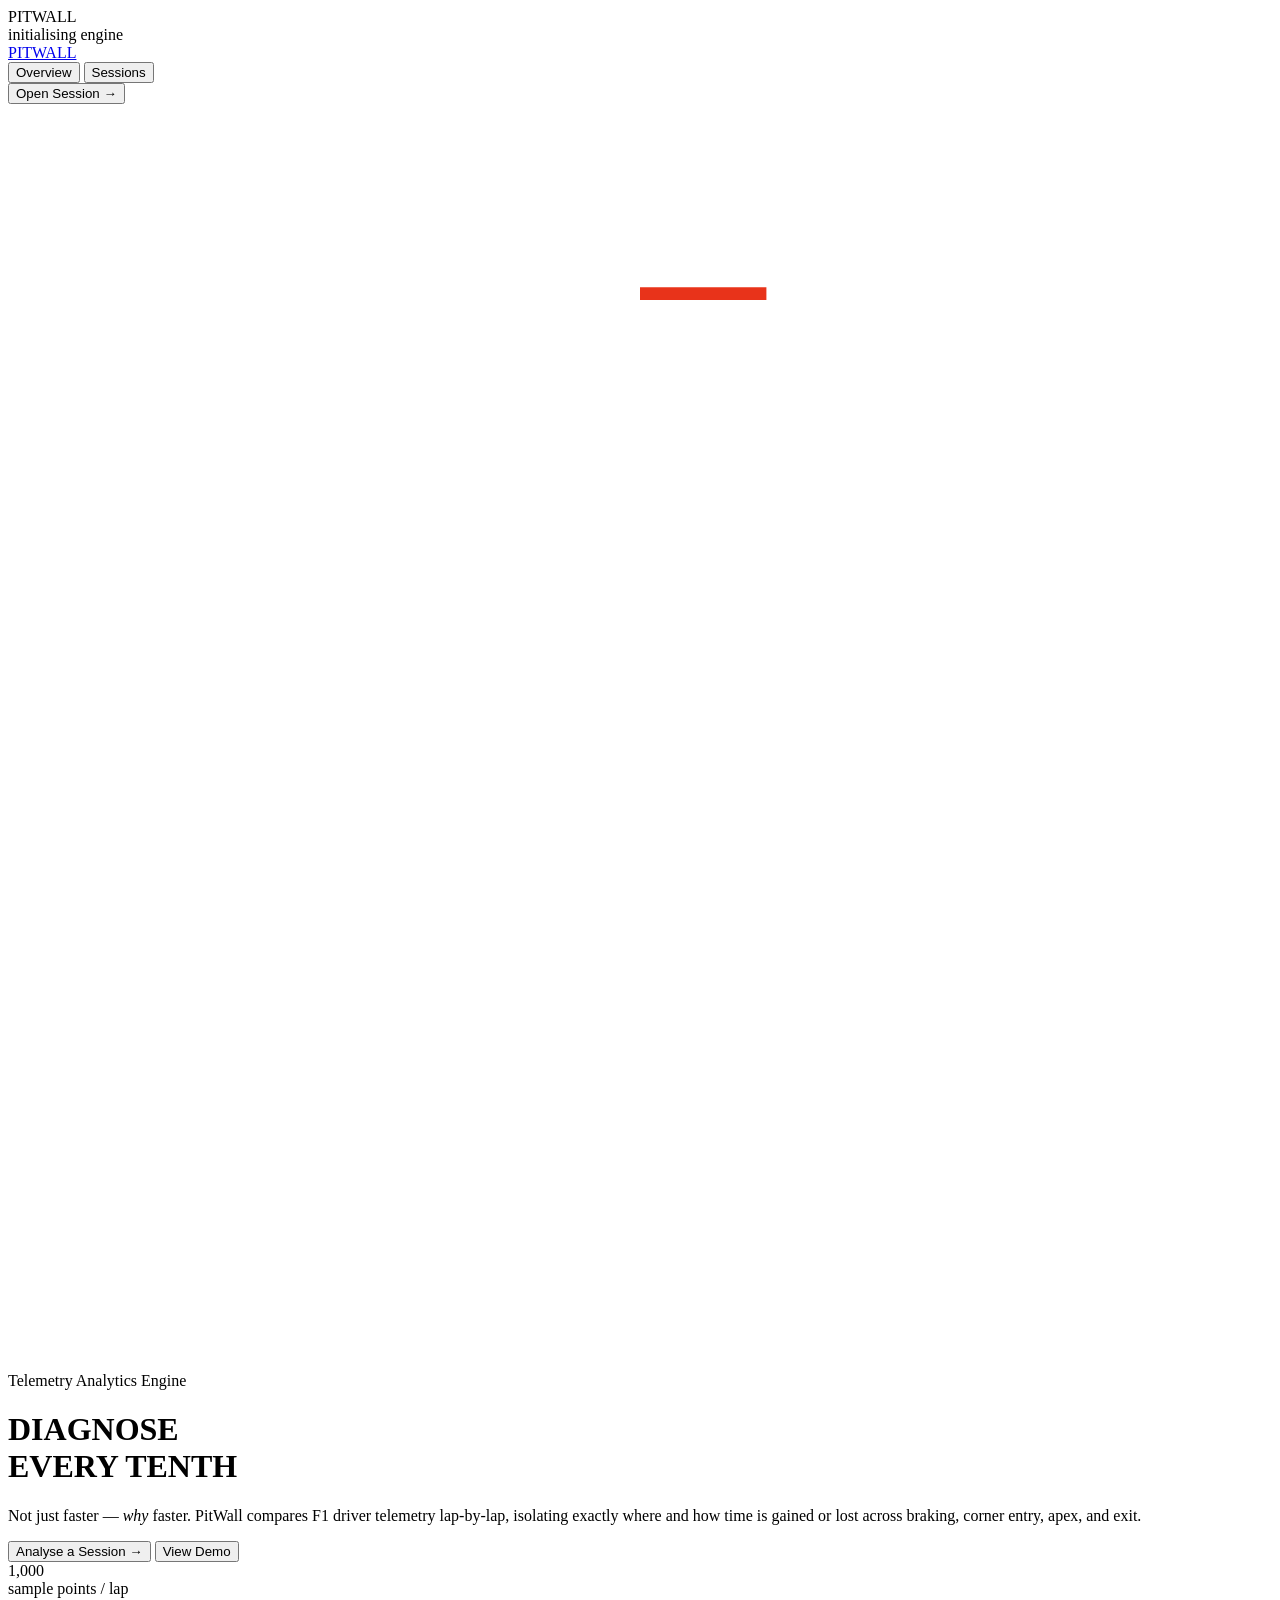
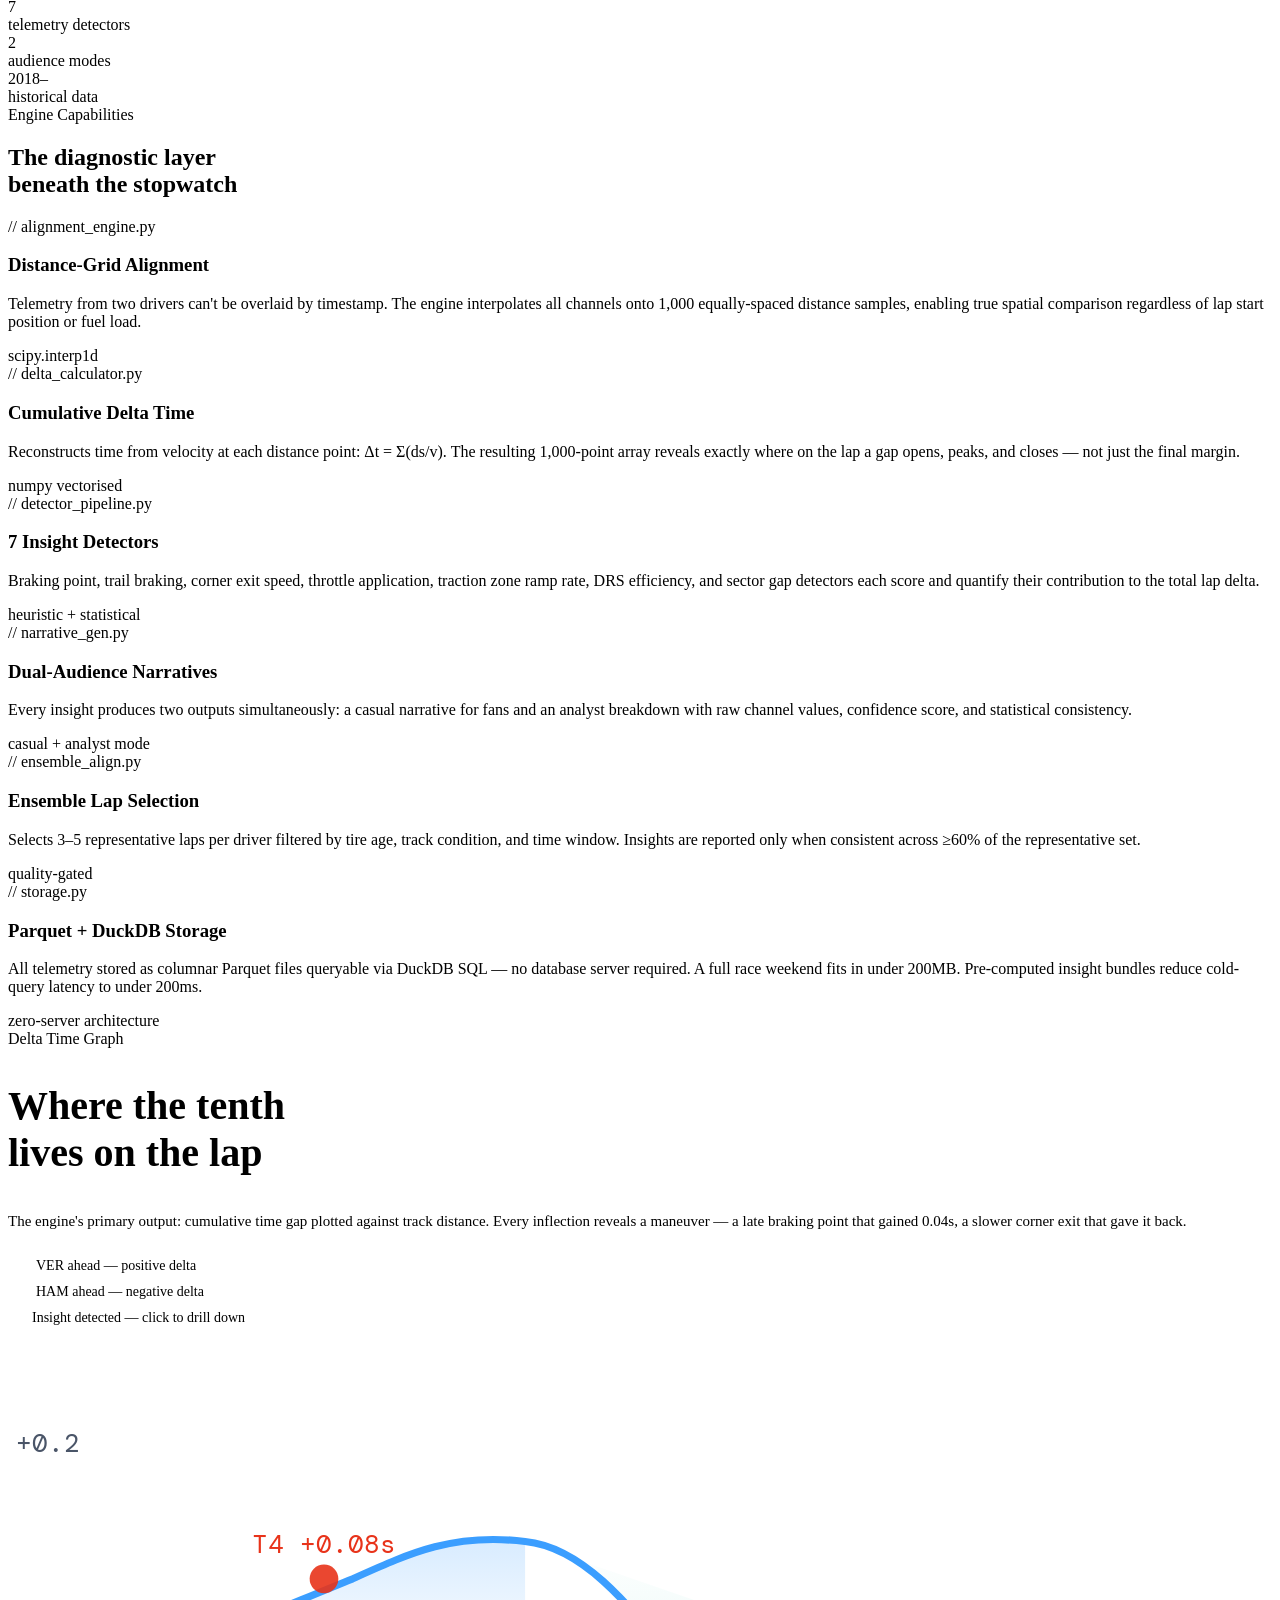
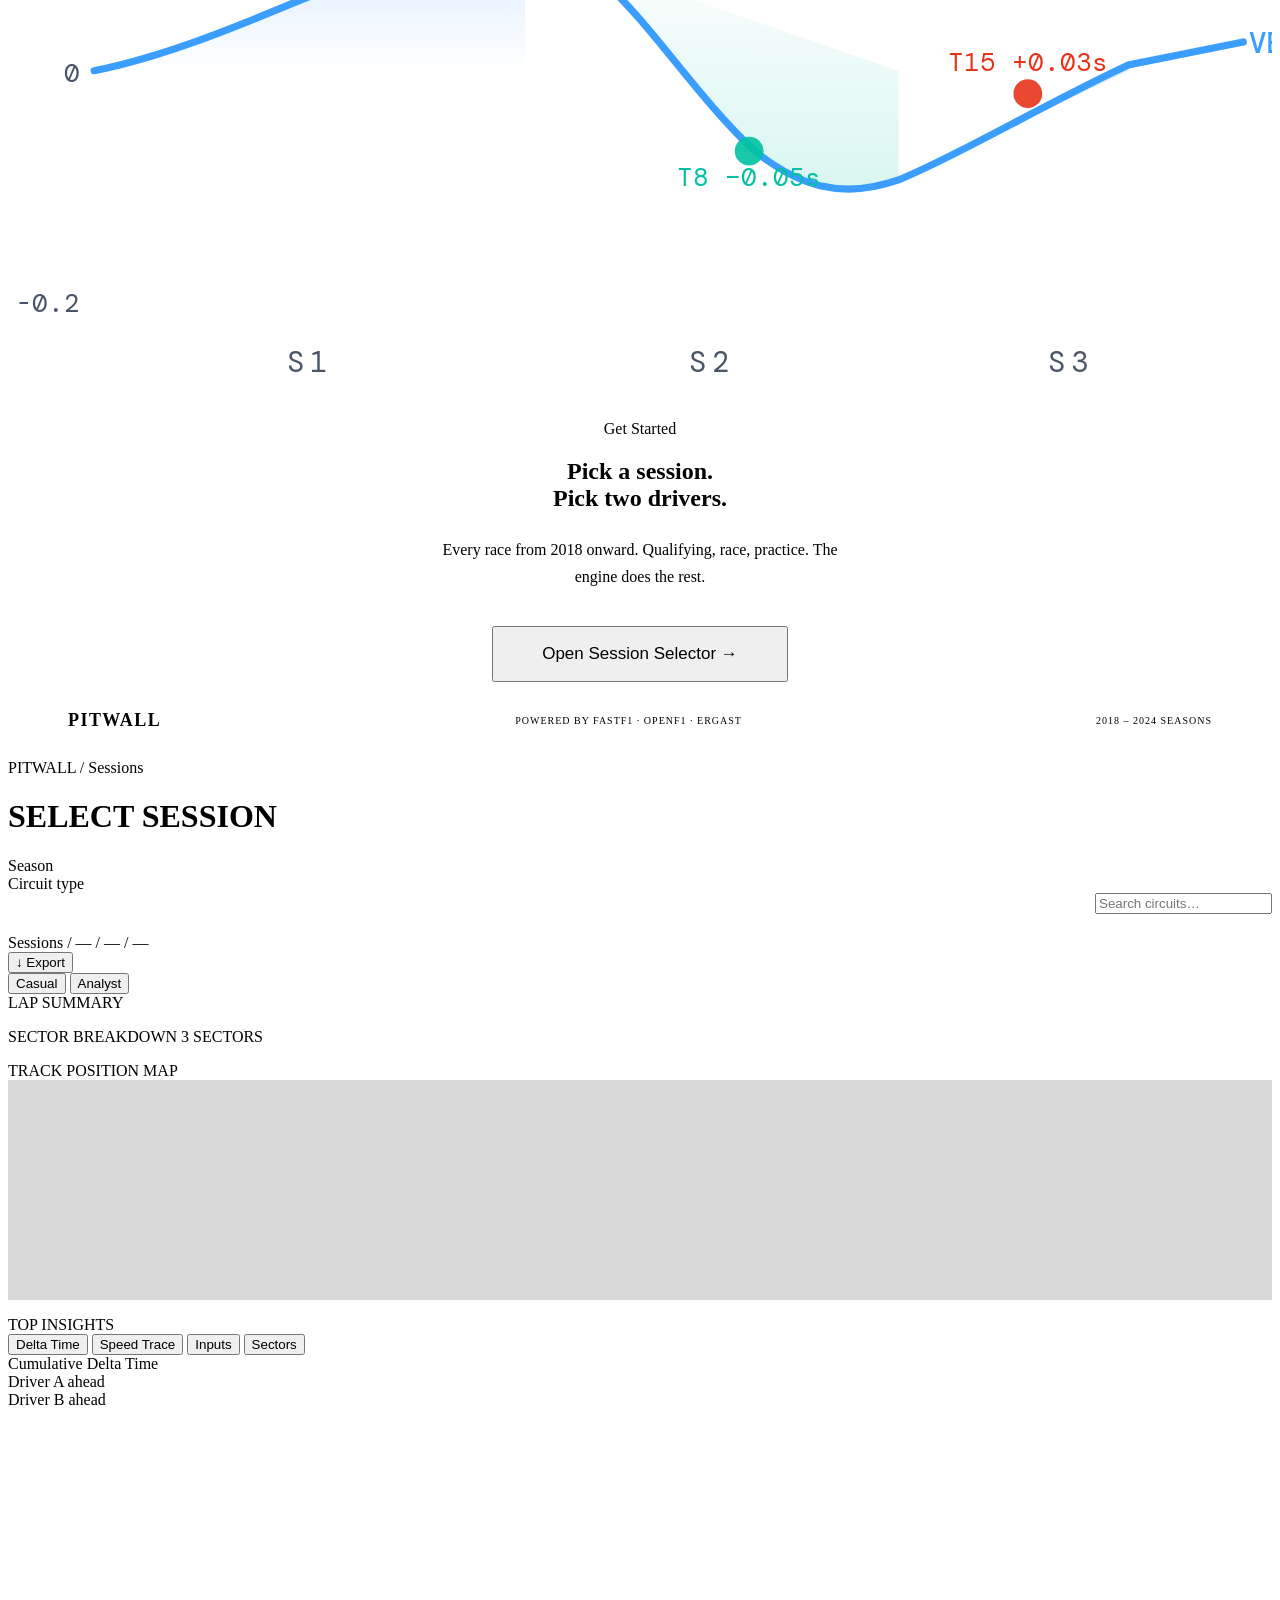
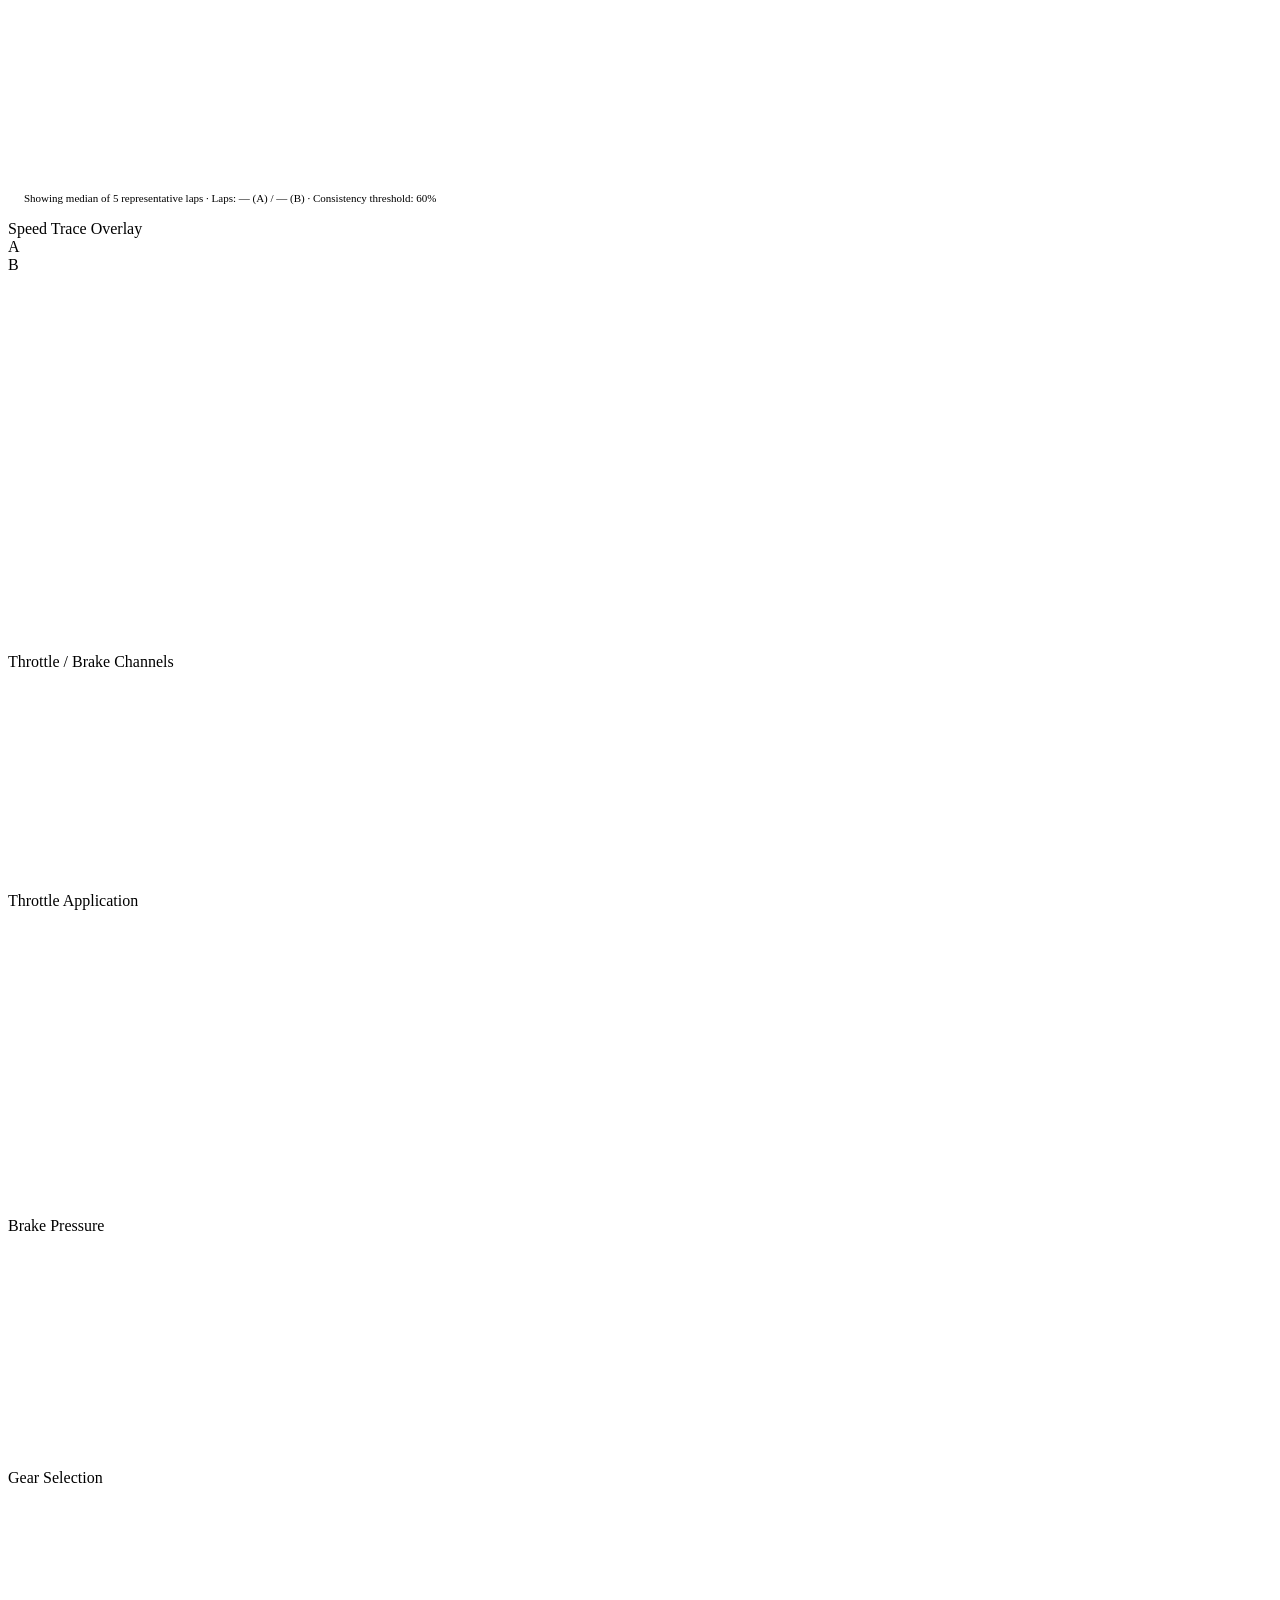
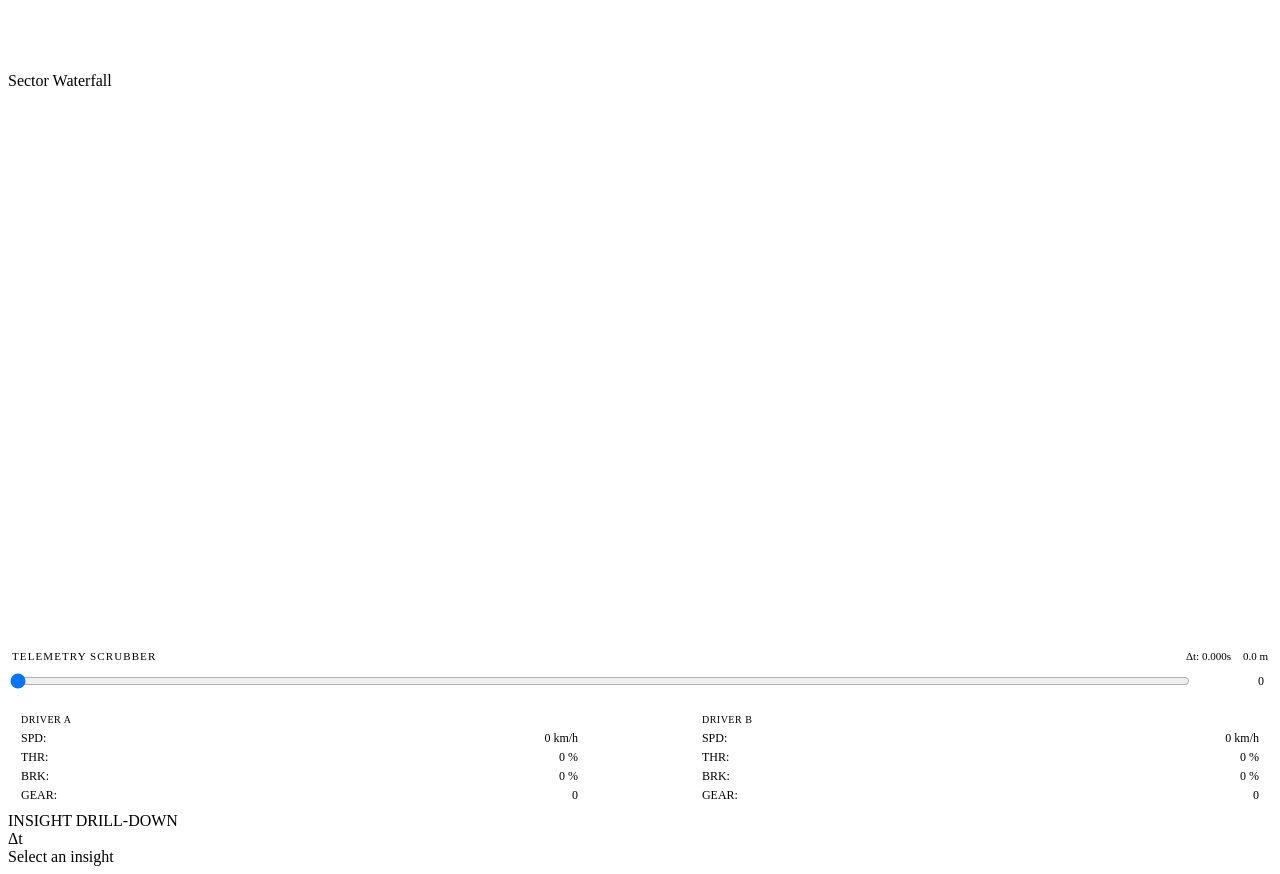
==== pitwall-frontend-v2/index.html @ 48c60987 "Modified UI and Driver Bug" ====
<!DOCTYPE html>
<html lang="en">
<head>
  <meta charset="UTF-8">
  <meta name="viewport" content="width=device-width, initial-scale=1.0">
  <title>PitWall — F1 Telemetry Analytics</title>
  <meta name="description" content="PitWall compares F1 driver telemetry lap-by-lap, isolating exactly where and how time is gained or lost across braking, corner entry, apex, and exit.">

  <!-- Google Fonts -->
  <link rel="preconnect" href="https://fonts.googleapis.com">
  <link rel="preconnect" href="https://fonts.gstatic.com" crossorigin>
  <link href="https://fonts.googleapis.com/css2?family=DM+Mono:ital,wght@0,300;0,400;0,500;1,300&family=Barlow+Condensed:wght@300;400;500;600;700;800&family=Barlow:wght@300;400;500&display=swap" rel="stylesheet">

  <!-- CSS — loaded in dependency order -->
  <link rel="stylesheet" href="css/layout.css">
  <link rel="stylesheet" href="css/components.css">
  <link rel="stylesheet" href="css/analysis.css">

  <!--
    ARCHITECTURE NOTE: This file is a pure static shell.
    - No inline JavaScript anywhere.
    - No onclick= attributes — all events attached in JS modules.
    - All dynamic content is injected by the page/component modules.
    - The <script type="module"> at the bottom bootstraps the entire app.
  -->
</head>
<body>

<!-- ── LOADING OVERLAY ─────────────────────────────────────────────── -->
<!--
  Shown during initial page load AND during analysis job polling.
  loader.js manages show/hide via the .hidden class.
-->
<div class="loading-overlay" id="loader">
  <div class="loading-logo">PITWALL</div>
  <div class="loading-bar-wrap">
    <div class="loading-bar" id="loader-bar"></div>
  </div>
  <div class="loading-label" id="loader-msg">initialising engine</div>
</div>

<!-- ── CHART TOOLTIP ───────────────────────────────────────────────── -->
<!-- Positioned via JS on mousemove; always present in DOM -->
<div class="tooltip" id="tooltip"></div>

<!-- ── NAVIGATION ─────────────────────────────────────────────────── -->
<nav>
  <a class="nav-logo" id="nav-logo" href="#">
    <div class="dot"></div>
    PITWALL
  </a>
  <div class="nav-links">
    <button class="nav-link" id="nav-overview">Overview</button>
    <button class="nav-link" id="nav-sessions">Sessions</button>
    <!--
      The Analysis nav link is hidden until the user first runs an analysis.
      router.js reveals it when navigating to the analysis page.
    -->
    <button class="nav-link" id="nav-analysis" style="display:none">Analysis</button>
  </div>
  <button class="nav-cta" id="nav-cta">Open Session →</button>
</nav>


<!-- ══════════════════════════════════════════════════════════════════ -->
<!-- PAGE: LANDING                                                      -->
<!-- ══════════════════════════════════════════════════════════════════ -->
<div class="page active" id="page-landing">

  <!-- Hero -->
  <div class="hero">
    <div class="hero-grid-bg"></div>
    <svg class="hero-track-svg" viewBox="0 0 400 400" fill="none">
      <path d="M80,200 C80,120 140,60 220,60 C300,60 360,120 360,200 C360,280 300,340 220,340 C160,340 110,310 90,270 L60,270 C40,270 30,260 30,240 C30,220 40,210 60,210 L70,210 Z"
            stroke="white" stroke-width="18" stroke-linecap="round"/>
      <circle cx="220" cy="60"  r="6" fill="white"/>
      <circle cx="360" cy="200" r="6" fill="white"/>
      <circle cx="60"  cy="240" r="6" fill="white"/>
      <path d="M200,60 L240,60" stroke="#E8331A" stroke-width="4"/>
    </svg>
    <div class="hero-content">
      <div class="hero-eyebrow">Telemetry Analytics Engine</div>
      <h1 class="hero-title">
        DIAGNOSE<br>
        <span class="accent">EVERY</span>
        <span class="line2">TENTH</span>
      </h1>
      <p class="hero-sub">
        Not just faster — <em>why</em> faster. PitWall compares F1 driver telemetry
        lap-by-lap, isolating exactly where and how time is gained or lost across
        braking, corner entry, apex, and exit.
      </p>
      <div class="hero-actions">
        <button class="btn-primary" id="hero-analyse-btn">Analyse a Session →</button>
        <button class="btn-ghost"   id="hero-demo-btn">View Demo</button>
      </div>
      <div class="hero-stats">
        <div class="hero-stat">
          <div class="hero-stat-num red">1,000</div>
          <div class="hero-stat-label">sample points / lap</div>
        </div>
        <div class="hero-stat">
          <div class="hero-stat-num">7</div>
          <div class="hero-stat-label">telemetry detectors</div>
        </div>
        <div class="hero-stat">
          <div class="hero-stat-num">2</div>
          <div class="hero-stat-label">audience modes</div>
        </div>
        <div class="hero-stat">
          <div class="hero-stat-num teal">2018–</div>
          <div class="hero-stat-label">historical data</div>
        </div>
      </div>
    </div>
  </div>

  <!-- Features -->
  <div class="section">
    <div class="section-label">Engine Capabilities</div>
    <h2 class="section-title">The diagnostic layer<br>beneath the stopwatch</h2>
    <div class="features-grid stagger">
      <div class="feature-card">
        <div class="feature-icon">// alignment_engine.py</div>
        <h3 class="feature-title">Distance-Grid Alignment</h3>
        <p class="feature-desc">Telemetry from two drivers can't be overlaid by timestamp. The engine interpolates all channels onto 1,000 equally-spaced distance samples, enabling true spatial comparison regardless of lap start position or fuel load.</p>
        <span class="feature-tag">scipy.interp1d</span>
      </div>
      <div class="feature-card">
        <div class="feature-icon">// delta_calculator.py</div>
        <h3 class="feature-title">Cumulative Delta Time</h3>
        <p class="feature-desc">Reconstructs time from velocity at each distance point: Δt = Σ(ds/v). The resulting 1,000-point array reveals exactly where on the lap a gap opens, peaks, and closes — not just the final margin.</p>
        <span class="feature-tag">numpy vectorised</span>
      </div>
      <div class="feature-card">
        <div class="feature-icon">// detector_pipeline.py</div>
        <h3 class="feature-title">7 Insight Detectors</h3>
        <p class="feature-desc">Braking point, trail braking, corner exit speed, throttle application, traction zone ramp rate, DRS efficiency, and sector gap detectors each score and quantify their contribution to the total lap delta.</p>
        <span class="feature-tag">heuristic + statistical</span>
      </div>
      <div class="feature-card">
        <div class="feature-icon">// narrative_gen.py</div>
        <h3 class="feature-title">Dual-Audience Narratives</h3>
        <p class="feature-desc">Every insight produces two outputs simultaneously: a casual narrative for fans and an analyst breakdown with raw channel values, confidence score, and statistical consistency.</p>
        <span class="feature-tag">casual + analyst mode</span>
      </div>
      <div class="feature-card">
        <div class="feature-icon">// ensemble_align.py</div>
        <h3 class="feature-title">Ensemble Lap Selection</h3>
        <p class="feature-desc">Selects 3–5 representative laps per driver filtered by tire age, track condition, and time window. Insights are reported only when consistent across ≥60% of the representative set.</p>
        <span class="feature-tag">quality-gated</span>
      </div>
      <div class="feature-card">
        <div class="feature-icon">// storage.py</div>
        <h3 class="feature-title">Parquet + DuckDB Storage</h3>
        <p class="feature-desc">All telemetry stored as columnar Parquet files queryable via DuckDB SQL — no database server required. A full race weekend fits in under 200MB. Pre-computed insight bundles reduce cold-query latency to under 200ms.</p>
        <span class="feature-tag">zero-server architecture</span>
      </div>
    </div>
  </div>

  <!-- Delta Teaser -->
  <div class="delta-teaser">
    <div>
      <div class="section-label">Delta Time Graph</div>
      <h2 class="section-title" style="font-size:40px">Where the tenth<br>lives on the lap</h2>
      <p style="color:var(--text2); font-size:15px; line-height:1.7; margin-bottom:24px;">
        The engine's primary output: cumulative time gap plotted against track distance.
        Every inflection reveals a maneuver — a late braking point that gained 0.04s,
        a slower corner exit that gave it back.
      </p>
      <div style="display:flex; flex-direction:column; gap:10px;">
        <div style="display:flex; gap:12px; align-items:center; font-size:14px; color:var(--text2)">
          <div style="width:16px;height:2px;background:var(--ver);border-radius:1px;flex-shrink:0"></div>
          VER ahead — positive delta
        </div>
        <div style="display:flex; gap:12px; align-items:center; font-size:14px; color:var(--text2)">
          <div style="width:16px;height:0;border-top:2px dashed var(--ham);flex-shrink:0"></div>
          HAM ahead — negative delta
        </div>
        <div style="display:flex; gap:12px; align-items:center; font-size:14px; color:var(--text2)">
          <div style="width:12px;height:12px;border-radius:50%;background:var(--red2);flex-shrink:0"></div>
          Insight detected — click to drill down
        </div>
      </div>
    </div>
    <div>
      <svg viewBox="0 0 440 240" width="100%" class="chart-svg">
        <defs>
          <linearGradient id="delta-fill" x1="0" y1="0" x2="0" y2="1">
            <stop offset="0%"   stop-color="#3B9EFF" stop-opacity="0.2"/>
            <stop offset="100%" stop-color="#3B9EFF" stop-opacity="0"/>
          </linearGradient>
          <linearGradient id="delta-fill-neg" x1="0" y1="0" x2="0" y2="1">
            <stop offset="0%"   stop-color="#00C2A0" stop-opacity="0"/>
            <stop offset="100%" stop-color="#00C2A0" stop-opacity="0.15"/>
          </linearGradient>
        </defs>
        <!-- grid -->
        <line x1="30" y1="40"  x2="430" y2="40"  stroke="rgba(255,255,255,0.06)" stroke-width="1"/>
        <line x1="30" y1="120" x2="430" y2="120" stroke="rgba(255,255,255,0.1)"  stroke-width="1"/>
        <line x1="30" y1="200" x2="430" y2="200" stroke="rgba(255,255,255,0.06)" stroke-width="1"/>
        <!-- sector dividers -->
        <line x1="180" y1="30" x2="180" y2="215" stroke="rgba(255,255,255,0.06)" stroke-width="1" stroke-dasharray="4 4"/>
        <line x1="310" y1="30" x2="310" y2="215" stroke="rgba(255,255,255,0.06)" stroke-width="1" stroke-dasharray="4 4"/>
        <text x="105" y="225" text-anchor="middle" fill="#4A5568" font-family="DM Mono,monospace" font-size="10" letter-spacing="2">S1</text>
        <text x="245" y="225" text-anchor="middle" fill="#4A5568" font-family="DM Mono,monospace" font-size="10" letter-spacing="2">S2</text>
        <text x="370" y="225" text-anchor="middle" fill="#4A5568" font-family="DM Mono,monospace" font-size="10" letter-spacing="2">S3</text>
        <!-- y axis -->
        <text x="25" y="44"  text-anchor="end" fill="#4A5568" font-family="DM Mono,monospace" font-size="9">+0.2</text>
        <text x="25" y="124" text-anchor="end" fill="#4A5568" font-family="DM Mono,monospace" font-size="9">0</text>
        <text x="25" y="204" text-anchor="end" fill="#4A5568" font-family="DM Mono,monospace" font-size="9">-0.2</text>
        <!-- fills -->
        <path d="M30,120 C60,114 90,100 120,88 C140,79 155,72 180,75 L180,120 Z" fill="url(#delta-fill)"/>
        <path d="M180,75 C210,78 230,120 260,148 C275,160 290,165 310,158 L310,120 Z" fill="url(#delta-fill-neg)"/>
        <path d="M310,158 C330,150 360,132 390,118 L390,120 Z" fill="url(#delta-fill)"/>
        <!-- line -->
        <path d="M30,120 C60,114 90,100 120,88 C140,79 155,72 180,75 C210,78 230,120 260,148 C275,160 290,165 310,158 C330,150 360,132 390,118 L430,110"
              fill="none" stroke="#3B9EFF" stroke-width="2.5" stroke-linecap="round"/>
        <!-- insight markers -->
        <circle cx="110" cy="88"  r="5" fill="#E8331A" opacity="0.9"/>
        <circle cx="258" cy="148" r="5" fill="#00C2A0" opacity="0.9"/>
        <circle cx="355" cy="128" r="5" fill="#E8331A" opacity="0.9"/>
        <text x="110" y="79"  text-anchor="middle" fill="#E8331A" font-family="DM Mono,monospace" font-size="9">T4 +0.08s</text>
        <text x="258" y="160" text-anchor="middle" fill="#00C2A0" font-family="DM Mono,monospace" font-size="9">T8 −0.05s</text>
        <text x="355" y="120" text-anchor="middle" fill="#E8331A" font-family="DM Mono,monospace" font-size="9">T15 +0.03s</text>
        <text x="432" y="114" fill="#3B9EFF" font-family="DM Mono,monospace" font-size="10" font-weight="500">VER</text>
      </svg>
    </div>
  </div>

  <!-- CTA -->
  <div class="section" style="text-align:center;">
    <div class="section-label" style="justify-content:center">Get Started</div>
    <h2 class="section-title" style="margin-bottom:24px">Pick a session.<br>Pick two drivers.</h2>
    <p style="color:var(--text2); max-width:440px; margin:0 auto 36px; font-size:16px; line-height:1.7;">
      Every race from 2018 onward. Qualifying, race, practice. The engine does the rest.
    </p>
    <button class="btn-primary" style="font-size:17px; padding:16px 48px;" id="landing-cta-btn">
      Open Session Selector →
    </button>
  </div>

  <footer style="border-top:1px solid var(--border); padding:28px 60px; display:flex; justify-content:space-between; align-items:center;">
    <span style="font-family:var(--font-display); font-size:18px; font-weight:700; letter-spacing:0.08em;">PITWALL</span>
    <span style="font-family:var(--font-mono); font-size:10px; letter-spacing:0.1em; color:var(--text3);">POWERED BY FASTF1 · OPENF1 · ERGAST</span>
    <span style="font-family:var(--font-mono); font-size:10px; letter-spacing:0.1em; color:var(--text3);">2018 – 2024 SEASONS</span>
  </footer>
</div><!-- /page-landing -->


<!-- ══════════════════════════════════════════════════════════════════ -->
<!-- PAGE: SESSION SELECTOR                                             -->
<!-- ══════════════════════════════════════════════════════════════════ -->
<div class="page" id="page-selector">
  <div class="selector-header">
    <div class="breadcrumb">PITWALL <span>/ Sessions</span></div>
    <h1 class="selector-title display">SELECT SESSION</h1>
  </div>

  <div class="selector-body">
    <!-- Sidebar filters -->
    <div class="selector-sidebar">
      <div class="sidebar-section" id="sidebar-years">
        <div class="sidebar-label">Season</div>
        <!-- Populated by selector.js -->
      </div>

      <div class="sidebar-section" id="sidebar-circuit-types">
        <div class="sidebar-label">Circuit type</div>
        <!-- Populated by selector.js -->
      </div>
    </div>

    <!-- Main area -->
    <div class="selector-main">
      <div style="margin-bottom:20px; display:flex; align-items:center; justify-content:space-between;">
        <span id="race-count-label" style="font-family:var(--font-mono); font-size:11px; letter-spacing:0.1em; color:var(--text3);"></span>
        <input id="race-search" class="race-search" placeholder="Search circuits…" autocomplete="off">
      </div>

      <!-- Race cards injected here by selector.js -->
      <div class="race-grid stagger" id="race-grid"></div>

      <!-- Driver selector — hidden until a race is clicked -->
      <div class="driver-selector" id="driver-selector" style="display:none;">
        <div style="margin-bottom:20px;">
          <div class="panel-label">SELECT TWO DRIVERS TO COMPARE</div>
          <div class="driver-grid stagger" id="driver-grid"></div>
        </div>
        <div class="compare-btn-wrap">
          <div class="compare-selected">
            <span class="driver-a" id="sel-a-name">—</span>
            <span class="vs">vs</span>
            <span class="driver-b" id="sel-b-name">—</span>
          </div>
          <button class="btn-primary" id="compare-btn" disabled>
            Run Analysis →
          </button>
        </div>
      </div>
    </div>
  </div>
</div><!-- /page-selector -->


<!-- ══════════════════════════════════════════════════════════════════ -->
<!-- PAGE: ANALYSIS DASHBOARD                                           -->
<!-- ══════════════════════════════════════════════════════════════════ -->
<div class="page" id="page-analysis">

  <!-- Secondary header -->
  <div class="analysis-header">
    <div class="analysis-breadcrumb">
      <span class="clickable" id="breadcrumb-sessions">Sessions</span>
      <span class="sep">/</span>
      <span id="analysis-race-label"    class="current">—</span>
      <span class="sep">/</span>
      <span id="analysis-session-label" class="current">—</span>
      <span class="sep">/</span>
      <span id="analysis-drivers-label" class="current" style="color:var(--text)">—</span>
    </div>
    <button class="export-btn" id="export-btn">↓ Export</button>
    <div class="mode-toggle">
      <button class="mode-opt active" id="mode-casual">Casual</button>
      <button class="mode-opt"        id="mode-analyst">Analyst</button>
    </div>
  </div>

  <!-- 3-column body -->
  <div class="analysis-body">

    <!-- LEFT PANEL -->
    <div class="left-panel">
      <div class="panel-label">LAP SUMMARY</div>
      <div class="lap-summary" id="lap-summary-card"></div>

      <div class="panel-label" style="margin-top:16px;">
        SECTOR BREAKDOWN
        <span id="sector-count-label" style="color:var(--text3);">3 SECTORS</span>
      </div>
      <div class="sector-breakdown" id="sector-breakdown"></div>

      <div class="panel-label" style="margin-top:16px;">TRACK POSITION MAP</div>
      <div class="chart-card" id="track-map-card">
        <div class="chart-body" style="padding:10px; display:flex; justify-content:center; align-items:center; background:rgba(0,0,0,0.15);">
          <svg id="track-svg" viewBox="0 0 300 240" width="100%" height="200" class="chart-svg"></svg>
        </div>
      </div>

      <div class="panel-label" style="margin-top:16px;">TOP INSIGHTS</div>
      <div class="insight-list" id="insight-list"></div>
    </div>

    <!-- CENTER PANEL — Charts via tabs -->
    <div class="center-panel">
      <div class="tab-bar">
        <button class="tab active" data-tab="delta">Delta Time</button>
        <button class="tab"        data-tab="speed">Speed Trace</button>
        <button class="tab"        data-tab="inputs">Inputs</button>
        <button class="tab"        data-tab="sectors">Sectors</button>
      </div>

      <!-- Delta Time tab -->
      <div class="tab-panel active" id="tab-delta">
        <div class="chart-card">
          <div class="chart-header">
            <span class="chart-title">Cumulative Delta Time</span>
            <div class="chart-legend">
              <div class="legend-item">
                <div class="legend-line" style="background:var(--ver)"></div>
                <span id="legend-a">Driver A ahead</span>
              </div>
              <div class="legend-item">
                <div class="legend-line" style="background:var(--ham)"></div>
                <span id="legend-b">Driver B ahead</span>
              </div>
            </div>
          </div>
          <div class="chart-body">
            <svg id="delta-svg" viewBox="0 0 700 200" width="100%" class="chart-svg"></svg>
          </div>
        </div>
        <!-- Analyst-only metadata row -->
        <div class="chart-card analyst-only" id="analyst-delta-note">
          <div class="chart-body" style="padding:14px 16px;">
            <span style="font-family:var(--font-mono); font-size:11px; color:var(--text3);">
              Showing median of 5 representative laps ·
              Laps: <span style="color:var(--text2)" id="rep-laps-a">—</span> (A) /
              <span style="color:var(--text2)" id="rep-laps-b">—</span> (B) ·
              Consistency threshold: 60%
            </span>
          </div>
        </div>
      </div>

      <!-- Speed Trace tab -->
      <div class="tab-panel" id="tab-speed">
        <div class="chart-card">
          <div class="chart-header">
            <span class="chart-title">Speed Trace Overlay</span>
            <div class="chart-legend">
              <div class="legend-item"><div class="legend-line" style="background:var(--ver)"></div><span id="speed-legend-a">A</span></div>
              <div class="legend-item"><div class="legend-line" style="background:var(--ham); opacity:0.7"></div><span id="speed-legend-b">B</span></div>
            </div>
          </div>
          <div class="chart-body">
            <svg id="speed-svg" viewBox="0 0 700 200" width="100%" class="chart-svg"></svg>
          </div>
        </div>
        <div class="chart-card" style="margin-top:14px;">
          <div class="chart-header"><span class="chart-title">Throttle / Brake Channels</span></div>
          <div class="chart-body">
            <svg id="throttle-svg" viewBox="0 0 700 120" width="100%" class="chart-svg"></svg>
          </div>
        </div>
      </div>

      <!-- Inputs tab -->
      <div class="tab-panel" id="tab-inputs">
        <div class="chart-card">
          <div class="chart-header"><span class="chart-title">Throttle Application</span></div>
          <div class="chart-body">
            <svg id="throttle2-svg" viewBox="0 0 700 160" width="100%" class="chart-svg"></svg>
          </div>
        </div>
        <div class="chart-card" style="margin-top:14px;">
          <div class="chart-header"><span class="chart-title">Brake Pressure</span></div>
          <div class="chart-body">
            <svg id="brake-svg" viewBox="0 0 700 120" width="100%" class="chart-svg"></svg>
          </div>
        </div>
        <div class="chart-card analyst-only" id="analyst-gear-card" style="margin-top:14px;">
          <div class="chart-header"><span class="chart-title">Gear Selection</span></div>
          <div class="chart-body">
            <svg id="gear-svg" viewBox="0 0 700 100" width="100%" class="chart-svg"></svg>
          </div>
        </div>
      </div>

      <!-- Sectors (waterfall) tab -->
      <div class="tab-panel" id="tab-sectors">
        <div class="chart-card">
          <div class="chart-header"><span class="chart-title">Sector Waterfall</span></div>
          <div class="chart-body">
            <svg id="waterfall-svg" viewBox="0 0 700 300" width="100%" class="chart-svg"></svg>
          </div>
        </div>
      </div>

      <!-- Telemetry scrubber slider — visible across all tabs -->
      <div class="chart-card telemetry-scrubber-card" style="margin-top:14px;">
        <div class="scrubber-header" style="display:flex; justify-content:space-between; align-items:center; margin-bottom:8px; padding:0 4px;">
          <span style="font-family:var(--font-mono); font-size:11px; color:var(--text3); letter-spacing:0.1em;">TELEMETRY SCRUBBER</span>
          <div style="display:flex; gap:12px;">
            <span style="font-family:var(--font-mono); font-size:11px; color:var(--text2);">Δt: <span id="scrubber-delta">0.000s</span></span>
            <span id="scrubber-distance" style="font-family:var(--font-mono); font-size:11px; color:var(--text2);">0.0 m</span>
          </div>
        </div>
        <div class="scrubber-body" style="display:flex; align-items:center; gap:16px; margin-bottom:12px;">
          <input type="range" id="telemetry-slider" min="0" max="999" value="0" style="flex-grow:1; accent-color:var(--ver); cursor:pointer;">
          <div class="scrubber-value" id="scrubber-index" style="width:48px; text-align:right; font-family:var(--font-mono); font-size:12px; color:var(--text2); background:rgba(255,255,255,0.03); padding:4px 8px; border-radius:4px; border:1px solid var(--border);">0</div>
        </div>
        
        <!-- Live Readout -->
        <div class="scrubber-readout" style="display:flex; justify-content:space-between; padding:8px 12px; background:rgba(255,255,255,0.02); border-radius:4px; border:1px solid rgba(255,255,255,0.05);">
          <div style="display:flex; flex-direction:column; gap:4px; width:45%;">
            <div style="font-family:var(--font-mono); font-size:10px; color:var(--ver); letter-spacing:0.05em; margin-bottom:2px;">DRIVER A</div>
            <div style="display:flex; justify-content:space-between; font-size:12px; font-family:var(--font-mono); color:var(--text2);"><span>SPD:</span><span id="readout-spd-a">0 km/h</span></div>
            <div style="display:flex; justify-content:space-between; font-size:12px; font-family:var(--font-mono); color:var(--text2);"><span>THR:</span><span id="readout-thr-a">0 %</span></div>
            <div style="display:flex; justify-content:space-between; font-size:12px; font-family:var(--font-mono); color:var(--text2);"><span>BRK:</span><span id="readout-brk-a">0 %</span></div>
            <div style="display:flex; justify-content:space-between; font-size:12px; font-family:var(--font-mono); color:var(--text2);"><span>GEAR:</span><span id="readout-gear-a">0</span></div>
          </div>
          <div style="width:1px; background:rgba(255,255,255,0.05);"></div>
          <div style="display:flex; flex-direction:column; gap:4px; width:45%;">
            <div style="font-family:var(--font-mono); font-size:10px; color:var(--ham); letter-spacing:0.05em; margin-bottom:2px;">DRIVER B</div>
            <div style="display:flex; justify-content:space-between; font-size:12px; font-family:var(--font-mono); color:var(--text2);"><span>SPD:</span><span id="readout-spd-b">0 km/h</span></div>
            <div style="display:flex; justify-content:space-between; font-size:12px; font-family:var(--font-mono); color:var(--text2);"><span>THR:</span><span id="readout-thr-b">0 %</span></div>
            <div style="display:flex; justify-content:space-between; font-size:12px; font-family:var(--font-mono); color:var(--text2);"><span>BRK:</span><span id="readout-brk-b">0 %</span></div>
            <div style="display:flex; justify-content:space-between; font-size:12px; font-family:var(--font-mono); color:var(--text2);"><span>GEAR:</span><span id="readout-gear-b">0</span></div>
          </div>
        </div>
      </div>
    </div>

    <!-- RIGHT PANEL — Insight Drill-Down -->
    <div class="right-panel">
      <div class="panel-label">INSIGHT DRILL-DOWN</div>
      <div id="drill-panel">
        <!-- Empty state — replaced by insightList.js when insight selected -->
        <div class="drill-empty">
          <div class="drill-empty-icon">Δt</div>
          <div class="drill-empty-label">Select an insight</div>
        </div>
      </div>
    </div>

  </div><!-- /analysis-body -->
</div><!-- /page-analysis -->


<!--
  BOOTSTRAP: Load router.js as an ES Module.
  router.js imports all other modules as needed.
  type="module" gives us ES module scope + deferred execution automatically.
-->
<script type="module" src="js/router.js"></script>

</body>
</html>
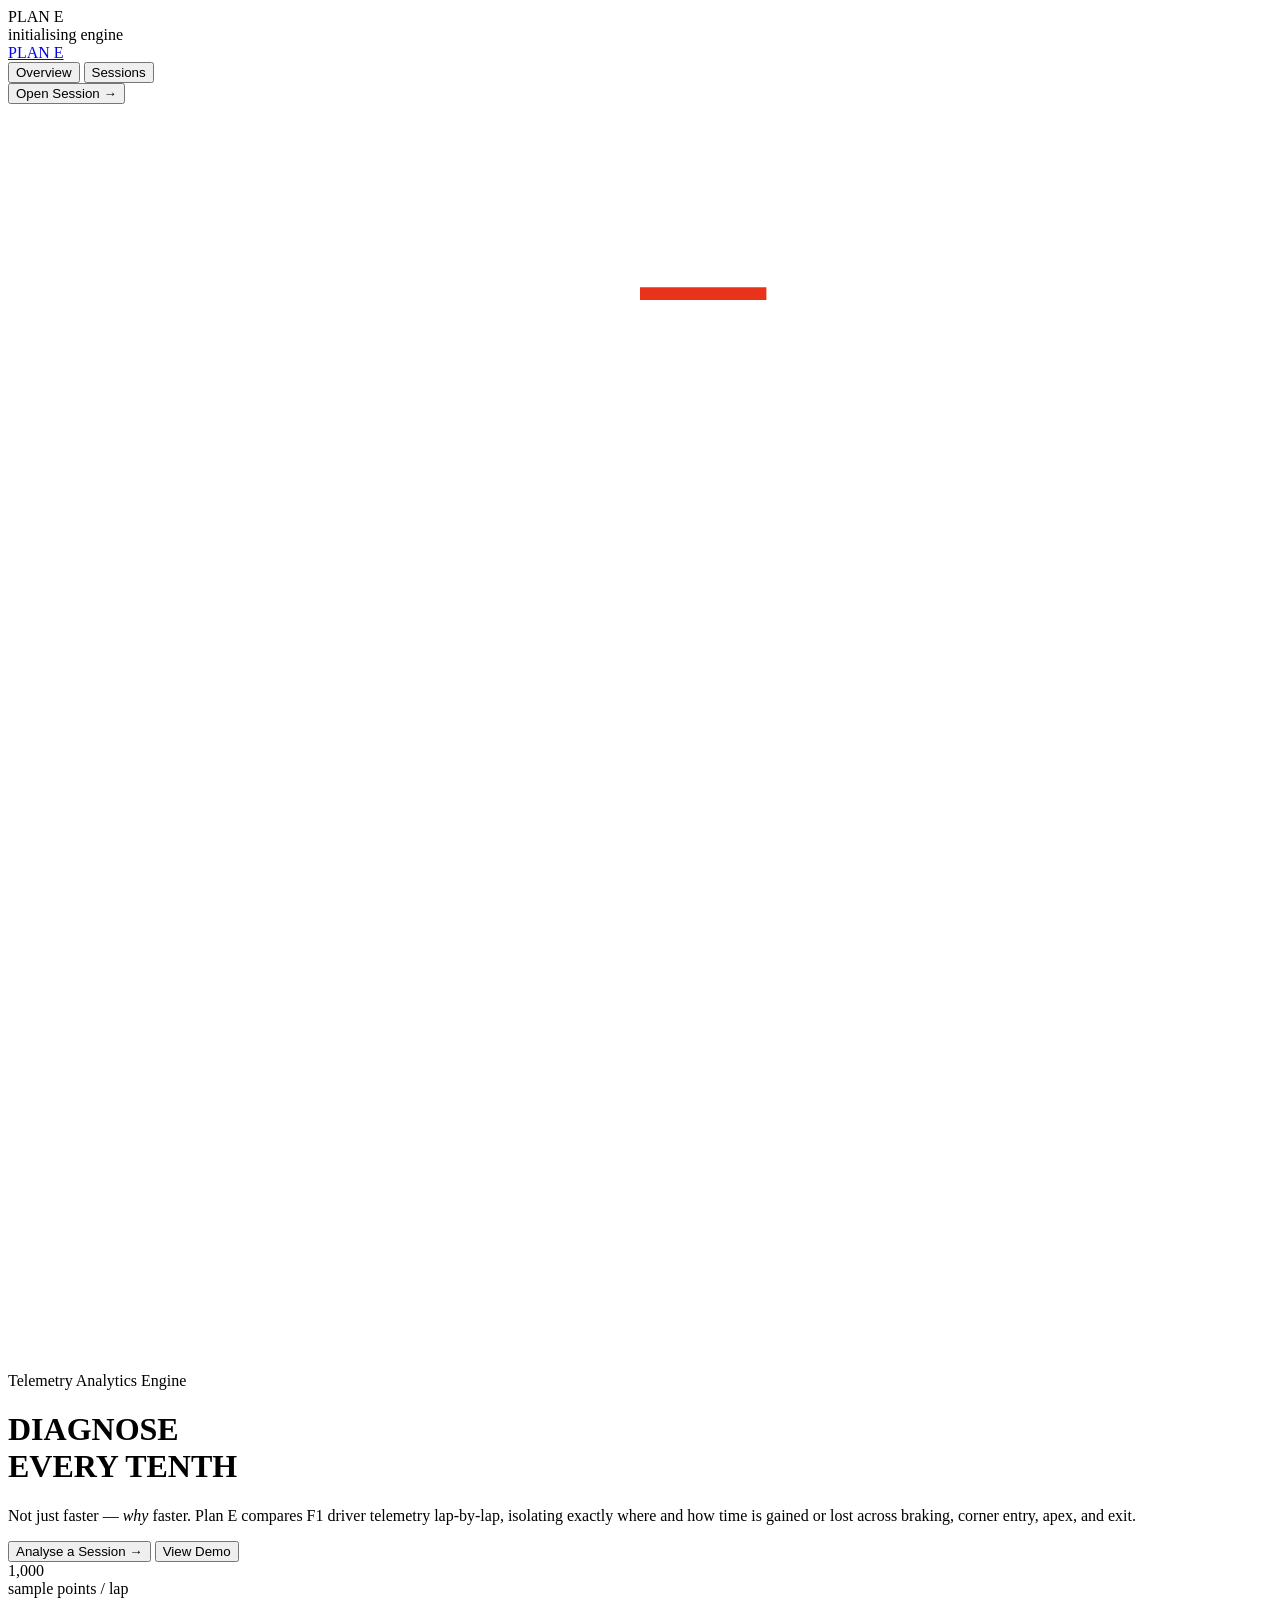
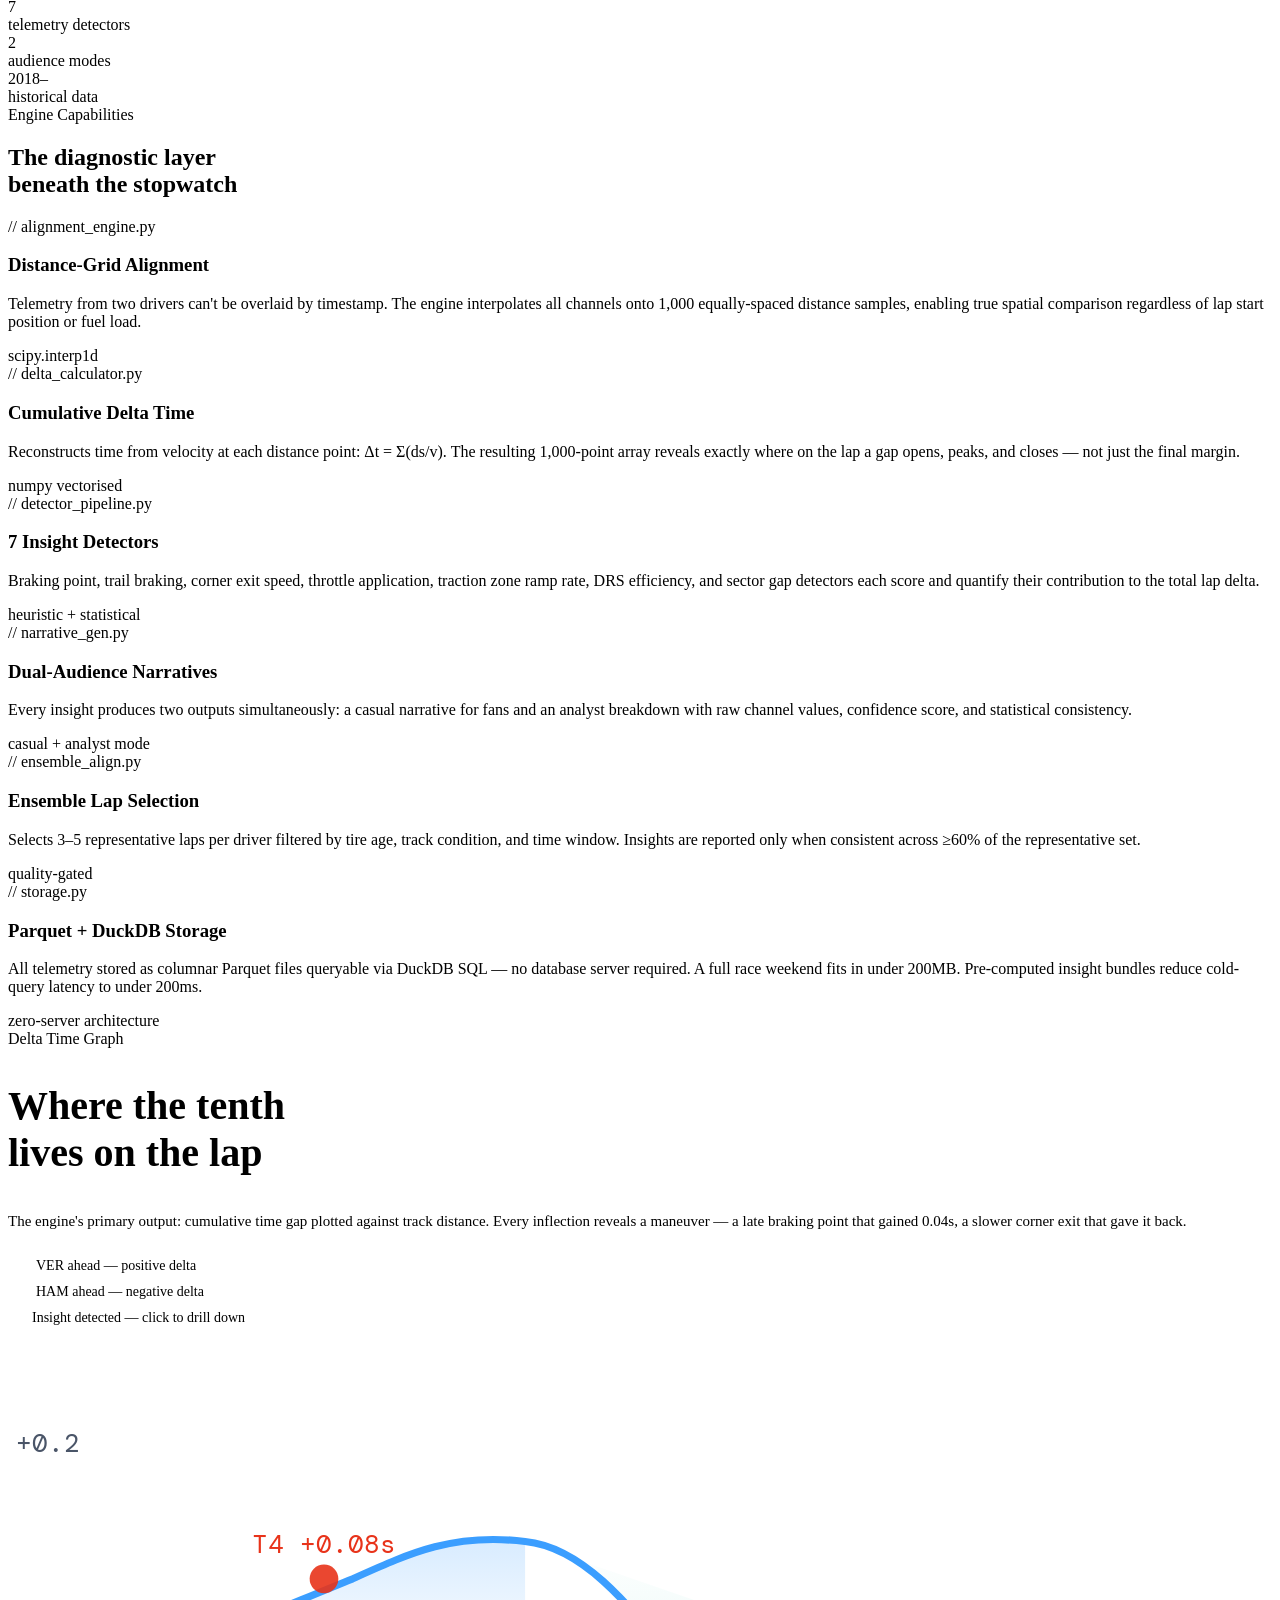
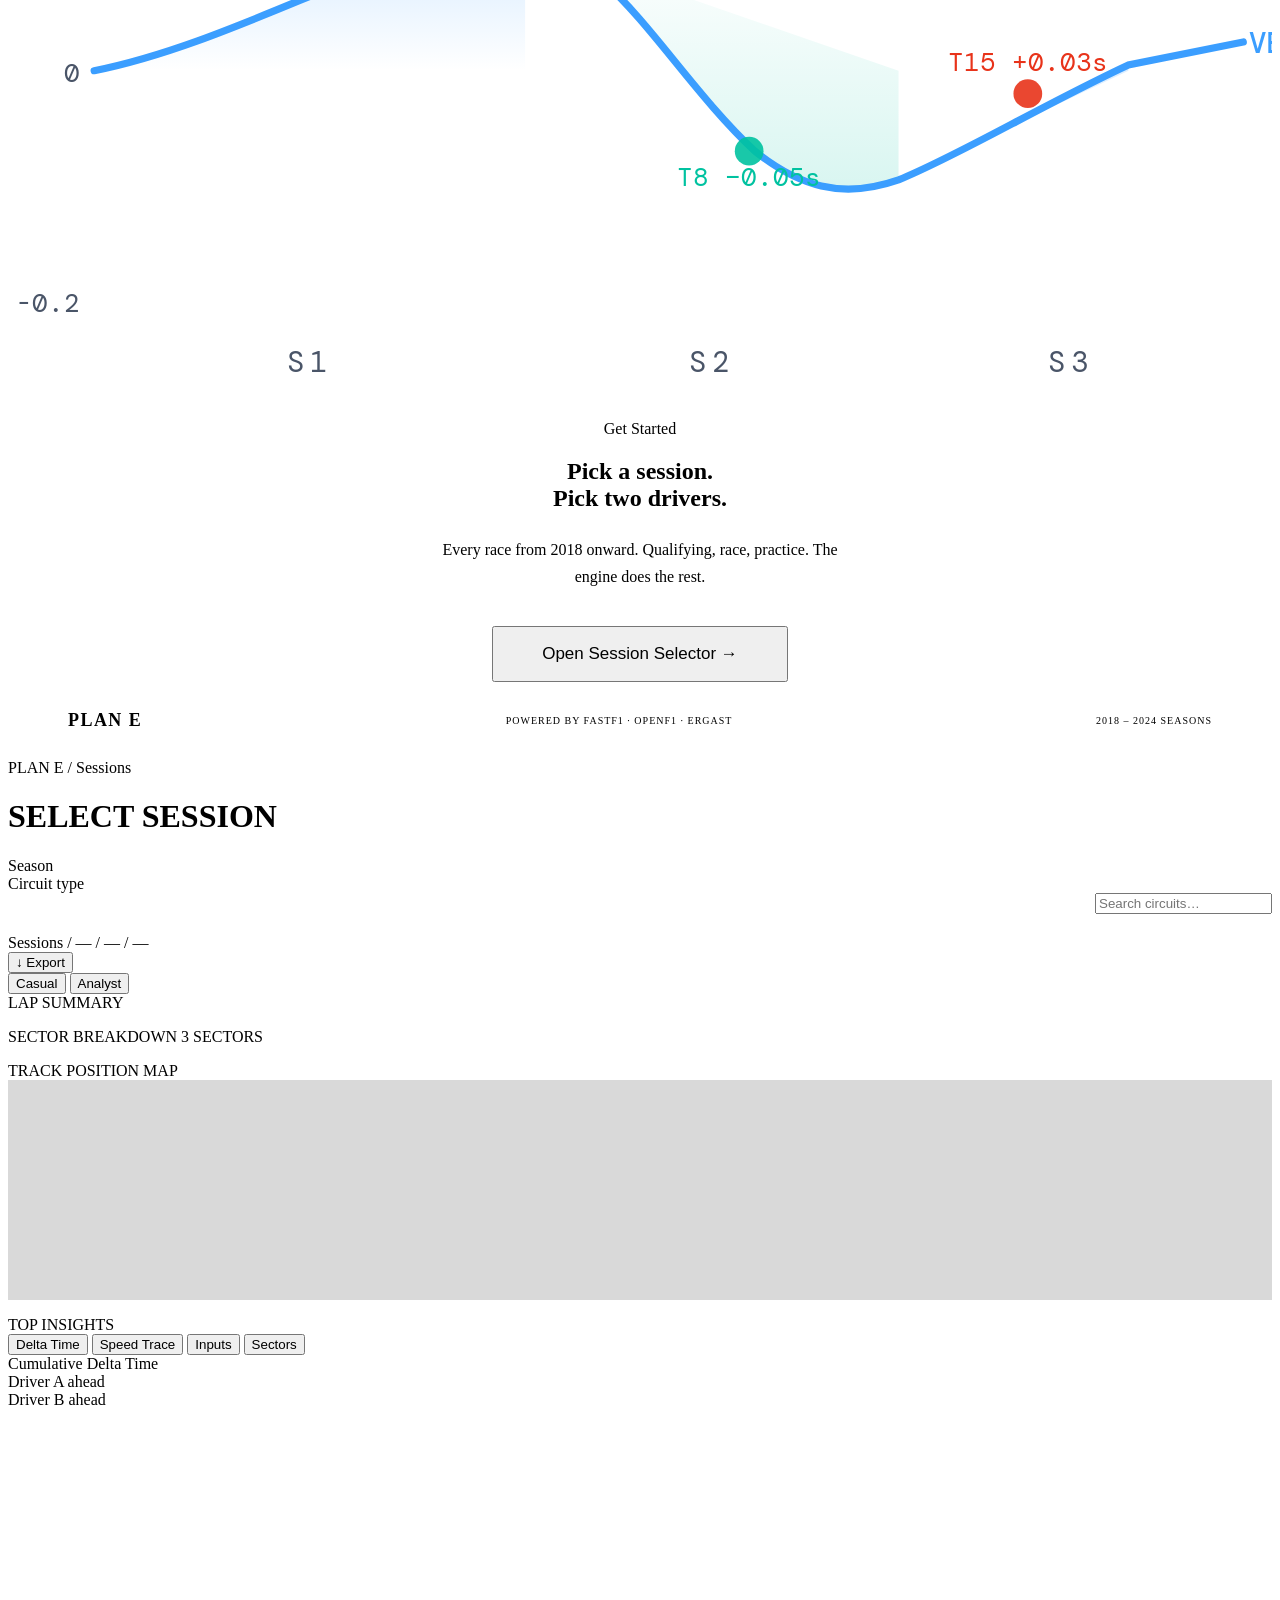
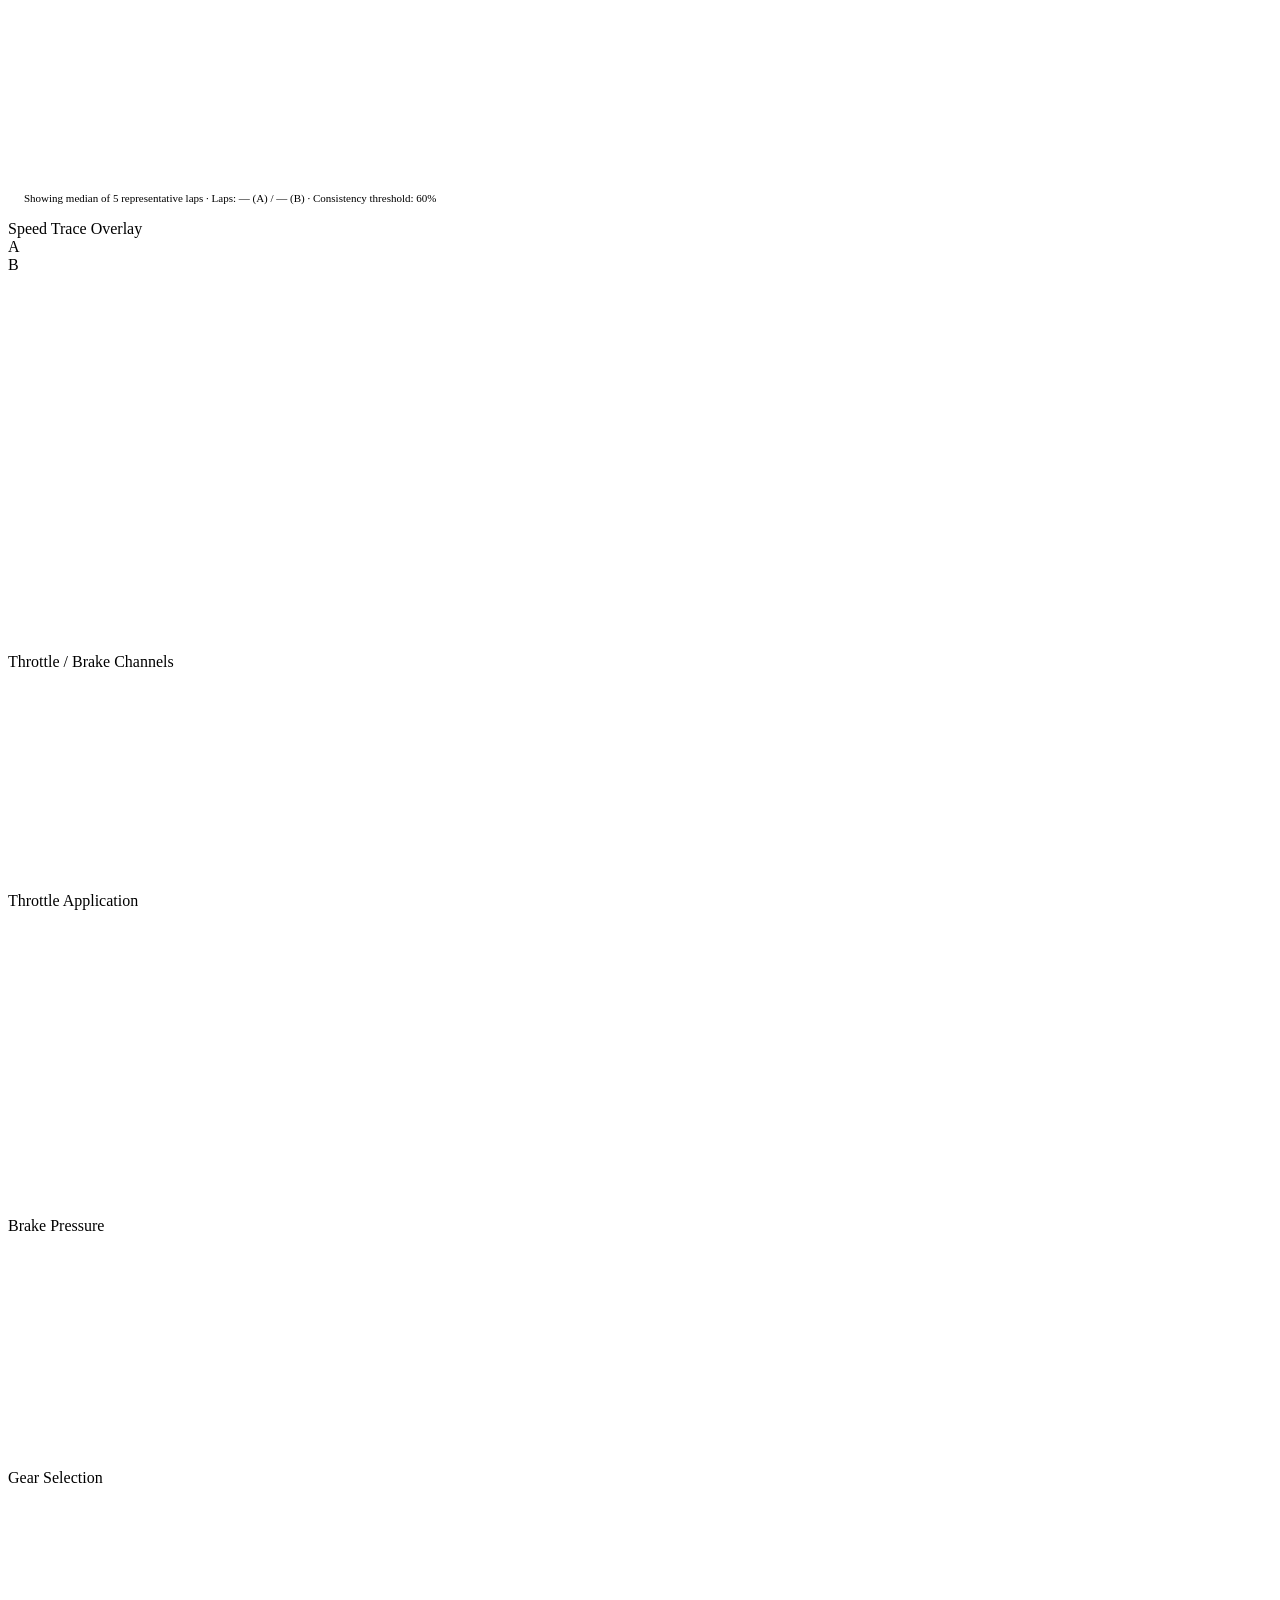
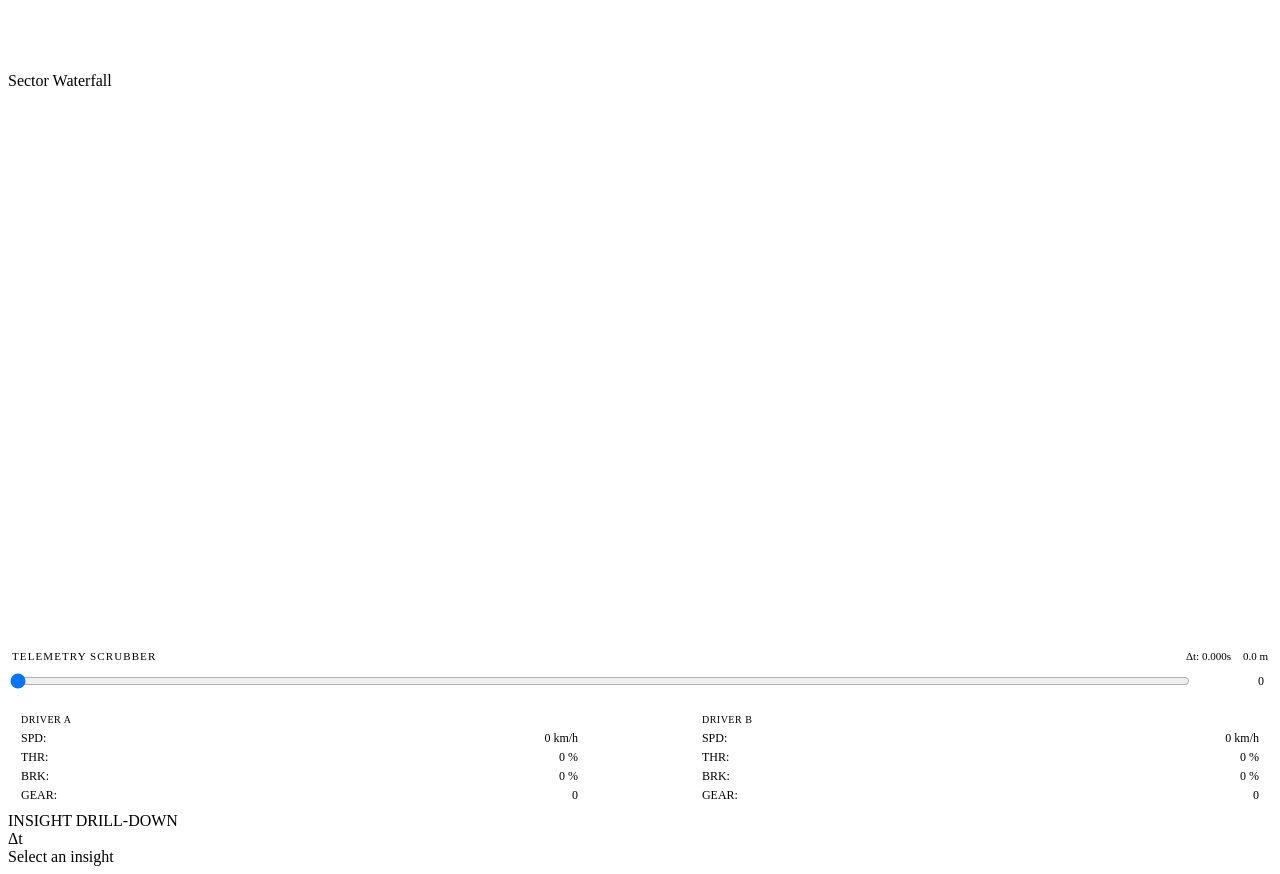
==== commit c2ad5266: "Changed Name From PITWALL to PLan E 🤣" ====
--- a/pitwall-frontend-v2/index.html
+++ b/pitwall-frontend-v2/index.html
@@ -3,8 +3,8 @@
 <head>
   <meta charset="UTF-8">
   <meta name="viewport" content="width=device-width, initial-scale=1.0">
-  <title>PitWall — F1 Telemetry Analytics</title>
-  <meta name="description" content="PitWall compares F1 driver telemetry lap-by-lap, isolating exactly where and how time is gained or lost across braking, corner entry, apex, and exit.">
+  <title>Plan E — F1 Telemetry Analytics</title>
+  <meta name="description" content="Plan E compares F1 driver telemetry lap-by-lap, isolating exactly where and how time is gained or lost across braking, corner entry, apex, and exit.">
 
   <!-- Google Fonts -->
   <link rel="preconnect" href="https://fonts.googleapis.com">
@@ -32,7 +32,7 @@
   loader.js manages show/hide via the .hidden class.
 -->
 <div class="loading-overlay" id="loader">
-  <div class="loading-logo">PITWALL</div>
+  <div class="loading-logo">PLAN E</div>
   <div class="loading-bar-wrap">
     <div class="loading-bar" id="loader-bar"></div>
   </div>
@@ -47,7 +47,7 @@
 <nav>
   <a class="nav-logo" id="nav-logo" href="#">
     <div class="dot"></div>
-    PITWALL
+    PLAN E
   </a>
   <div class="nav-links">
     <button class="nav-link" id="nav-overview">Overview</button>
@@ -86,7 +86,7 @@
         <span class="line2">TENTH</span>
       </h1>
       <p class="hero-sub">
-        Not just faster — <em>why</em> faster. PitWall compares F1 driver telemetry
+        Not just faster — <em>why</em> faster. Plan E compares F1 driver telemetry
         lap-by-lap, isolating exactly where and how time is gained or lost across
         braking, corner entry, apex, and exit.
       </p>
@@ -242,7 +242,7 @@
   </div>
 
   <footer style="border-top:1px solid var(--border); padding:28px 60px; display:flex; justify-content:space-between; align-items:center;">
-    <span style="font-family:var(--font-display); font-size:18px; font-weight:700; letter-spacing:0.08em;">PITWALL</span>
+    <span style="font-family:var(--font-display); font-size:18px; font-weight:700; letter-spacing:0.08em;">PLAN E</span>
     <span style="font-family:var(--font-mono); font-size:10px; letter-spacing:0.1em; color:var(--text3);">POWERED BY FASTF1 · OPENF1 · ERGAST</span>
     <span style="font-family:var(--font-mono); font-size:10px; letter-spacing:0.1em; color:var(--text3);">2018 – 2024 SEASONS</span>
   </footer>
@@ -254,7 +254,7 @@
 <!-- ══════════════════════════════════════════════════════════════════ -->
 <div class="page" id="page-selector">
   <div class="selector-header">
-    <div class="breadcrumb">PITWALL <span>/ Sessions</span></div>
+    <div class="breadcrumb">PLAN E <span>/ Sessions</span></div>
     <h1 class="selector-title display">SELECT SESSION</h1>
   </div>
 
